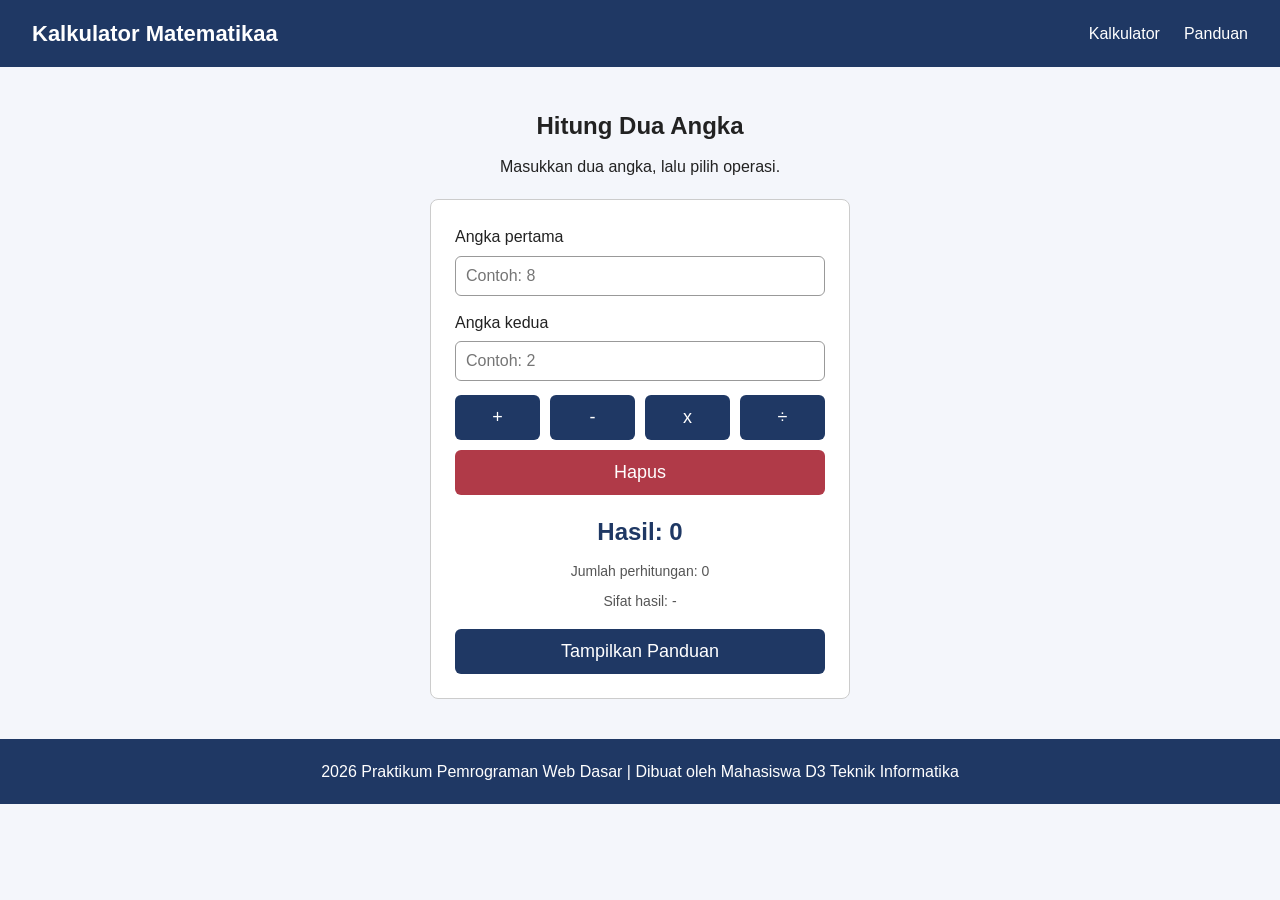
==== fitur-kontak.html @ 35996b33 "Membuat tampilan kalkulator" ====
<!--
NAMA: DAFFA RADHITYA PUTRA PRATAMA
NPM: 250302008
Kelas: TI-2A
-->
<!doctype html>
<html lang="id">
  <head>
    <meta charset="UTF-8" />
    <meta name="viewport" content="width=device-width, initial-scale=1.0" />
    <title>Kalkulator Sederhana</title>
    <link rel="stylesheet" href="style.css" />
  </head>

  <body>
    <!-- Navbar -->
    <header class="navbar">
      <h1 class="logo">Kalkulator Matematikaa</h1>
      <nav>
        <ul class="menu">
          <li><a href="#kalkulator">Kalkulator</a></li>
          <li><a href="#panduan">Panduan</a></li>
        </ul>
      </nav>
    </header>

    <!-- Konten utama -->
    <main>
      <!-- Section Kalkulator -->
      <section id="kalkulator" class="kalkulator">
        <h2 id="judul">Hitung Dua Angka</h2>
        <p id="petunjuk">Masukkan dua angka, lalu pilih operasi.</p>

        <!-- Kartu Kalkulator -->
        <article class="kartu">
          <!-- Input angka pertama -->
          <label for="angka-a">Angka pertama</label>
          <input type="number" id="angka-a" placeholder="Contoh: 8" />

          <!-- Input angka kedua -->
          <label for="angka-b">Angka kedua</label>
          <input type="number" id="angka-b" placeholder="Contoh: 2" />

          <!-- Tombol operasi -->
          <div class="tombol-grid">
            <button id="tombol-tambah" type="button">+</button>
            <button id="tombol-kurang" type="button">-</button>
            <button id="tombol-kali" type="button">x</button>
            <button id="tombol-bagi" type="button">÷</button>
          </div>

          <!-- Tombol hapus -->
          <button id="tombol-hapus" class="hapus" type="button">Hapus</button>

          <!-- Hasil perhitungan -->
          <p id="hasil" class="hasil">Hasil: 0</p>

          <!-- Statistik -->
          <p id="statistik">Jumlah perhitungan: 0</p>

          <!-- Sifat hasil -->
          <p id="sifat-hasil">Sifat hasil: -</p>

          <!-- Tombol panduan -->
          <button id="tombol-panduan" type="button">Tampilkan Panduan</button>
        </article>
      </section>

      <!-- Section Panduan -->
      <section id="panduan" style="display: none">
        <h2>Panduan Penggunaan</h2>
        <ol>
          <li>Masukkan angka pertama.</li>
          <li>Masukkan angka kedua.</li>
          <li>Pilih salah satu operasi: tambah, kurang, kali, atau bagi.</li>
          <li>Hasil perhitungan akan ditampilkan pada bagian hasil.</li>
          <li>Statistik jumlah perhitungan akan bertambah setiap kali perhitungan berhasil.</li>
          <li>Gunakan tombol Hapus untuk mengosongkan kedua input.</li>
          <li>Gunakan tombol Tampilkan Panduan untuk melihat atau menyembunyikan panduan.</li>
        </ol>
      </section>
    </main>

    <!-- Footer -->
    <footer>
      <p id="info-pembuat">&copy; 2026 Praktikum Pemrograman Web Dasar</p>
    </footer>

    <!-- JavaScript -->
    <script src="script.js"></script>
  </body>
</html>
---- style.css ----
/*
NAMA: DAFFA RADHITYA PUTRA PRATAMA
NPM: 250302008
Kelas: TI-2A
*/

* {
  margin: 0;
  padding: 0;
  box-sizing: border-box;
}

body {
  font-family: Arial, sans-serif;
  color: #222;
  background-color: #f4f6fb;
  line-height: 1.6;
}

/* ==================== NAVBAR ==================== */

.navbar {
  display: flex;
  justify-content: space-between;
  align-items: center;
  padding: 16px 32px;
  background-color: #1f3864;
  color: white;
}

.logo {
  font-size: 22px;
}

.menu {
  display: flex;
  gap: 24px;
  list-style: none;
}

.menu a {
  color: white;
  text-decoration: none;
}

/* ==================== AREA KALKULATOR ==================== */

.kalkulator {
  display: flex;
  flex-direction: column;
  align-items: center;
  padding: 40px 20px;
  text-align: center;
}

.kalkulator h2 {
  margin-bottom: 8px;
}

/* ==================== KARTU KALKULATOR ==================== */

.kartu {
  width: 100%;
  max-width: 420px;
  margin-top: 20px;
  padding: 24px;
  text-align: left;
  border: 1px solid #ccc;
  border-radius: 8px;
  background-color: white;
}

label {
  display: block;
  margin-bottom: 6px;
}

input {
  width: 100%;
  padding: 10px;
  margin-bottom: 14px;
  border: 1px solid #999;
  border-radius: 6px;
  font-size: 16px;
}

/* ==================== TOMBOL OPERASI ==================== */

.tombol-grid {
  display: grid;
  grid-template-columns: repeat(4, 1fr);
  gap: 10px;
  margin-bottom: 10px;
}

button {
  padding: 12px 16px;
  font-size: 18px;
  background-color: #1f3864;
  color: white;
  border: none;
  border-radius: 6px;
  cursor: pointer;
}

button:hover {
  background-color: #2e5597;
}

/* ==================== TOMBOL HAPUS ==================== */

.hapus {
  width: 100%;
  background-color: #b03a48;
}

.hapus:hover {
  background-color: #8f2e3a;
}

/* ==================== HASIL ==================== */

.hasil {
  margin-top: 18px;
  font-size: 24px;
  font-weight: bold;
  color: #1f3864;
  text-align: center;
}

/* ==================== STATISTIK ==================== */

#statistik,
#sifat-hasil {
  margin-top: 8px;
  text-align: center;
  font-size: 14px;
  color: #555;
}

/* ==================== TOMBOL PANDUAN ==================== */

#tombol-panduan {
  width: 100%;
  margin-top: 16px;
}

/* ==================== PANDUAN ==================== */

#panduan {
  max-width: 700px;
  margin: 0 auto 40px;
  padding: 24px;
  background-color: white;
  border: 1px solid #ccc;
  border-radius: 8px;
}

#panduan h2 {
  margin-bottom: 12px;
  color: #1f3864;
}

#panduan ol {
  padding-left: 24px;
}

#panduan li {
  margin-bottom: 8px;
}

/* ==================== FOOTER ==================== */

footer {
  padding: 20px 32px;
  text-align: center;
  background-color: #1f3864;
  color: white;
}

/* ==================== RESPONSIVE ==================== */

@media (max-width: 480px) {
  .navbar {
    flex-direction: column;
    gap: 12px;
  }

  .kartu {
    padding: 16px;
  }

  .tombol-grid {
    grid-template-columns: repeat(2, 1fr);
  }
}
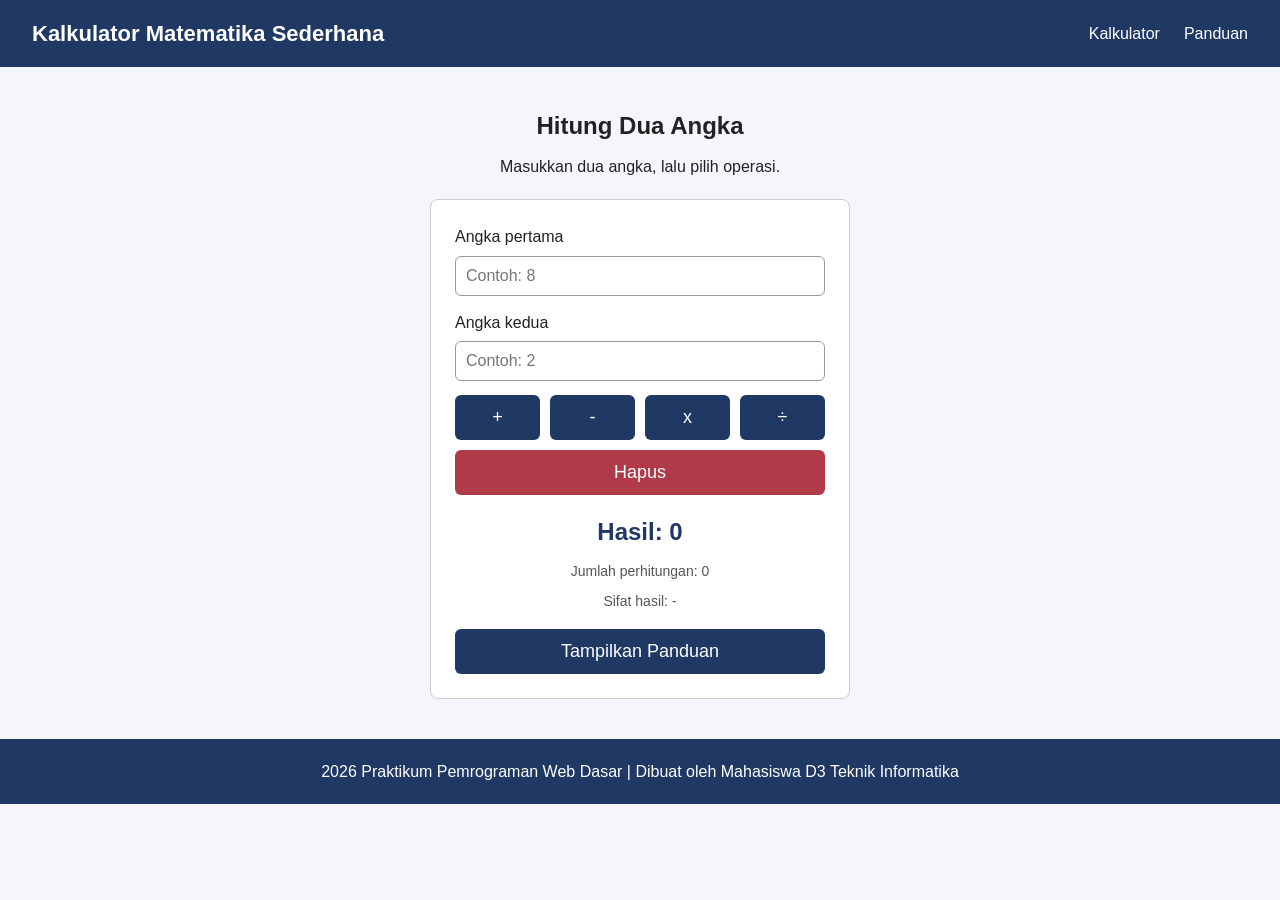
==== commit 2e4c8b33: "Update fitur-kontak.html" ====
--- a/fitur-kontak.html
+++ b/fitur-kontak.html
@@ -15,7 +15,7 @@
   <body>
     <!-- Navbar -->
     <header class="navbar">
-      <h1 class="logo">Kalkulator Matematikaa</h1>
+      <h1 class="logo">Kalkulator Matematika Sederhana</h1>
       <nav>
         <ul class="menu">
           <li><a href="#kalkulator">Kalkulator</a></li>
